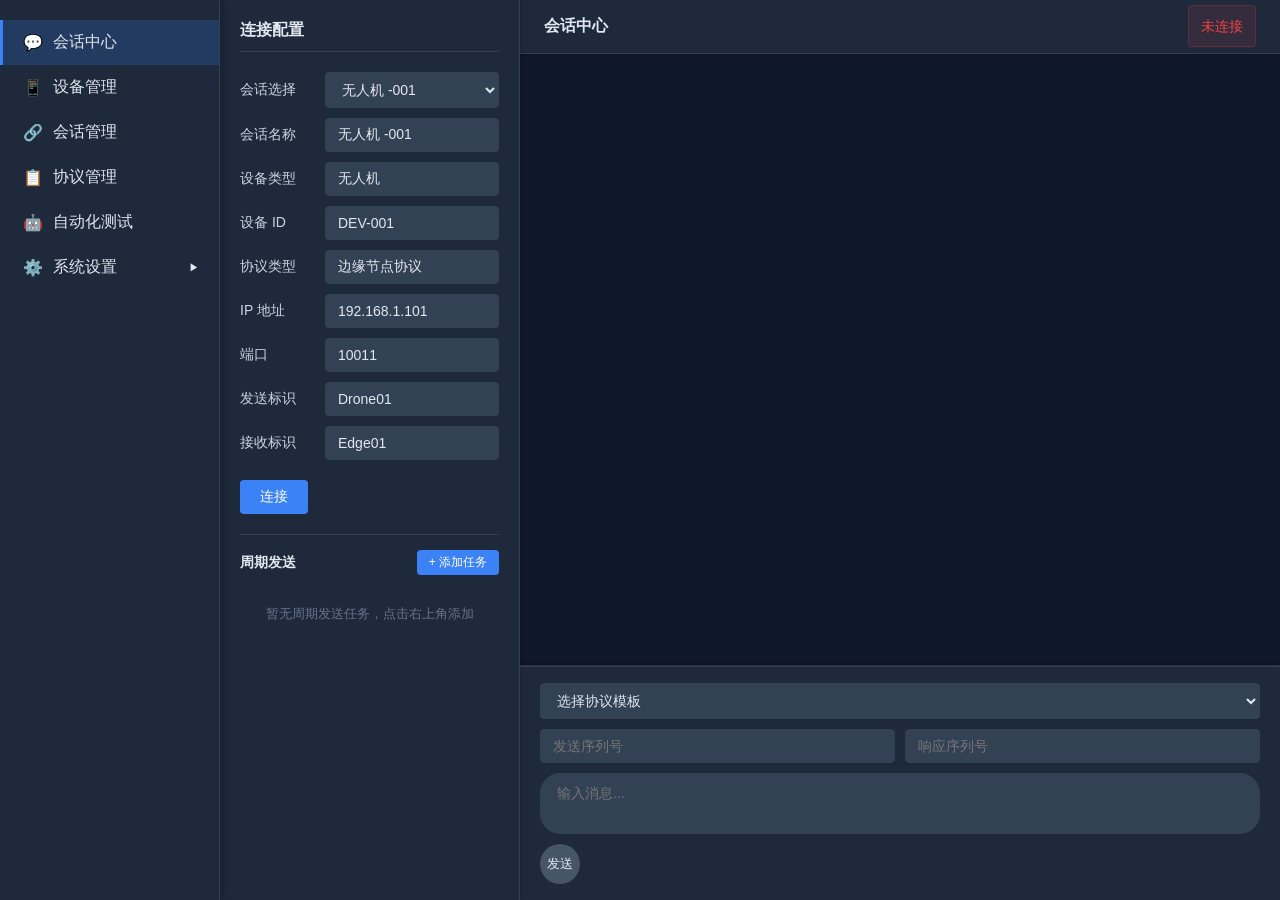
==== frontend/pages/session-center.html @ c9eb52df "feat: 完成会话中心、参数设置、周期任务功能" ====
<!DOCTYPE html>
<html lang="zh-CN">
<head>
    <meta charset="UTF-8">
    <meta name="viewport" content="width=device-width, initial-scale=1.0">
    <title>会话中心 - 实时会话系统</title>
    <link rel="stylesheet" href="../static/css/common.css">
    <style>
        .status.connecting {
            color: #f59e0b;
        }
    </style>
</head>
<body>
    <div class="container">
        <!-- 左侧菜单栏 -->
        <div class="sidebar">
            <ul>
                <li class="active"><span>💬</span><span>会话中心</span></li>
                <li><span>📱</span><span>设备管理</span></li>
                <li><span>🔗</span><span>会话管理</span></li>
                <li><span>📋</span><span>协议管理</span></li>
                <li><span>🤖</span><span>自动化测试</span></li>
                <li class="has-submenu">
                    <div class="menu-header" onclick="toggleSubmenu(this)">
                        <span>⚙️</span><span>系统设置</span>
                        <span class="toggle-icon">▶</span>
                    </div>
                    <ul class="submenu">
                        <li class="" onclick="navigateTo('/pages/parameter-settings.html')">参数设置</li>
                        <li onclick="navigateTo('/pages/scheduled-task.html')">周期任务</li>
                    </ul>
                </li>
            </ul>
        </div>

        <!-- 中间配置区域 -->
        <div class="config-panel">
            <h3>连接配置</h3>

            <div class="form-group form-group-inline">
                <label>会话选择</label>
                <select id="sessionSelect">
                    <option value="">加载中...</option>
                </select>
            </div>

            <div class="form-group form-group-inline">
                <label>会话名称</label>
                <input type="text" id="sessionName" disabled>
            </div>

            <div class="form-group form-group-inline">
                <label>设备类型</label>
                <input type="text" id="deviceType" disabled>
            </div>

            <div class="form-group form-group-inline">
                <label>设备 ID</label>
                <input type="text" id="deviceId" disabled>
            </div>

            <div class="form-group form-group-inline">
                <label>协议类型</label>
                <input type="text" id="protocolType" disabled>
            </div>

            <div class="form-group form-group-inline">
                <label>IP 地址</label>
                <input type="text" id="ipAddress" disabled>
            </div>

            <div class="form-group form-group-inline">
                <label>端口</label>
                <input type="text" id="port" disabled>
            </div>

            <div class="form-group form-group-inline">
                <label>发送标识</label>
                <input type="text" id="sendCode" disabled>
            </div>

            <div class="form-group form-group-inline">
                <label>接收标识</label>
                <input type="text" id="receiveCode" disabled>
            </div>

            <div class="btn-group">
                <button class="btn btn-primary" id="connectDisconnectButton">连接</button>
            </div>

            <!-- 周期发送配置 -->
            <div class="periodic-send-config" style="margin-top:20px;padding-top:15px;border-top:1px solid #334155;">
                <div style="display:flex;justify-content:space-between;align-items:center;margin-bottom:10px;">
                    <h4 style="margin:0;color:#E2E8F0;font-size:14px;">周期发送</h4>
                    <button class="btn btn-sm btn-primary" id="addPeriodicTaskBtn" style="padding:4px 12px;font-size:12px;">+ 添加任务</button>
                </div>
                <div id="periodicTaskList" style="max-height:200px;overflow-y:auto;">
                    <div style="color:#64748B;font-size:13px;text-align:center;padding:20px;">暂无周期发送任务，点击右上角添加</div>
                </div>
            </div>
        </div>

        <!-- 右侧消息区域 -->
        <div class="content-panel">
            <div class="content-header">
                <h3>会话中心</h3>
                <div>
                    <span id="connection-status" class="status disconnected">未连接</span>
                </div>
            </div>

            <div class="messages" id="messages">
                <!-- 消息将在这里显示 -->
            </div>

            <div class="input-area">
                <div class="protocol-template">
                    <select id="protocolTemplate" class="protocol-select">
                        <option value="">选择协议模板</option>
                        <option value="heartbeat">心跳协议</option>
                        <option value="status">状态上报协议</option>
                        <option value="control">控制命令协议</option>
                        <option value="data">数据传输协议</option>
                    </select>
                </div>
                <div class="sequence-numbers">
                    <input type="number" id="sendSequence" placeholder="发送序列号" class="sequence-input">
                    <input type="number" id="responseSequence" placeholder="响应序列号" class="sequence-input">
                </div>
                <div class="input-container">
                    <textarea class="input-box" id="message-input" placeholder="输入消息..."></textarea>
                </div>
                <button class="send-btn" id="send-button" disabled>发送</button>
            </div>
        </div>
    </div>

    <script src="../static/js/common.js"></script>
    <script>
        let sessionWebSocket = null;
        let connectionStatus = 'disconnected';
        let sessions = [];
        let currentSessionId = null;

        // 建立会话连接
        function establishSessionConnection() {
            const sessionId = document.getElementById('sessionSelect').value;
            if (!sessionId) {
                addMessage('system', '请先选择一个会话');
                return;
            }

            currentSessionId = sessionId;

            // 获取会话信息用于日志
            const ip = document.getElementById('ipAddress').value;
            const port = document.getElementById('port').value;

            // 判断是否需要强制重连
            const forceReconnect = (connectionStatus === 'connected' || connectionStatus === 'connecting');

            // 详细日志
            console.log('[连接请求] Session ID:', sessionId);
            console.log('[连接请求] URL:', `http://localhost:8000/api/sessions/${sessionId}/establish-connection?force=${forceReconnect}`);
            console.log('[连接请求] 设备地址:', `${ip}:${port}`);
            console.log('[连接请求] 当前状态:', connectionStatus, ', 强制重连:', forceReconnect);

            // 先更新 UI 为连接中状态
            updateConnectionUI('connecting');
            addMessage('system', '正在建立连接...');

            // 调用后端接口建立连接
            fetch(`http://localhost:8000/api/sessions/${sessionId}/establish-connection?force=${forceReconnect}`, {
                method: 'POST',
                headers: {
                    'Content-Type': 'application/json'
                }
            })
            .then(response => {
                console.log('[连接响应] 状态码:', response.status);
                if (response.ok) {
                    return response.json();
                }
                throw new Error(`HTTP ${response.status}: ${response.statusText}`);
            })
            .then(data => {
                console.log('[连接响应] 数据:', data);
                // 只在首次连接成功时显示成功消息，重连时不显示"无需重复连接"
                if (data.status === 'connected' && connectionStatus !== 'connecting') {
                    addMessage('system', data.message);
                } else if (connectionStatus === 'connecting') {
                    // 连接中状态下收到已连接响应，显示成功消息
                    addMessage('system', data.message);
                }
                // 建立 WebSocket 连接接收实时推送
                connectSessionWebSocket(sessionId);
            })
            .catch(error => {
                console.error('[连接错误]', error);
                addMessage('system', `连接失败：${error.message}`);
                updateConnectionUI('error');
            });
        }

        // 连接会话 WebSocket
        function connectSessionWebSocket(sessionId) {
            // 关闭现有连接
            if (sessionWebSocket) {
                sessionWebSocket.close();
            }

            // 创建新连接
            const wsUrl = `ws://localhost:8000/ws/session/${sessionId}`;
            console.log('[WebSocket] 正在连接:', wsUrl);
            sessionWebSocket = new WebSocket(wsUrl);

            // 连接成功
            sessionWebSocket.onopen = function() {
                console.log('[WebSocket] 连接成功');
                // WebSocket 连接成功后，状态会由后端推送的状态消息更新
            };

            // 接收消息
            sessionWebSocket.onmessage = function(event) {
                console.log('[WebSocket] 收到消息:', event.data);
                try {
                    const message = JSON.parse(event.data);
                    handleMessage(message);
                } catch (error) {
                    console.error('解析消息失败:', error);
                    addMessage('system', `解析消息失败：${error.message}`);
                }
            };

            // 连接关闭
            sessionWebSocket.onclose = function(event) {
                console.log('[WebSocket] 连接关闭', {
                    code: event.code,
                    reason: event.reason,
                    wasClean: event.wasClean
                });
            };

            // 连接错误
            sessionWebSocket.onerror = function(error) {
                console.error('[WebSocket] 连接错误:', error);
                // 只有在连接中且 WebSocket 未建立时才显示连接异常
                if (connectionStatus === 'connecting') {
                    addMessage('system', '会话连接异常，请检查设备状态');
                    updateConnectionUI('error');
                }
            };
        }

        // 处理接收到的消息
        function handleMessage(message) {
            switch (message.type) {
                case 'status':
                    // 更新连接状态
                    updateConnectionUI(message.status);
                    addMessage('system', message.message || `连接状态：${message.status}`);
                    break;
                case 'message':
                    // 接收或发送的消息
                    if (message.direction === 'received') {
                        addMessage('received', message.content);
                    } else if (message.direction === 'sent') {
                        addMessage('sent', message.content);
                    }
                    break;
                case 'error':
                    // 错误消息
                    addMessage('system', `错误：${message.message || message.content}`);
                    updateConnectionUI('error');
                    break;
                case 'disconnected':
                    // 设备断开连接
                    addMessage('system', '会话已断开连接');
                    updateConnectionUI('disconnected');
                    break;
                default:
                    console.log('未知消息类型:', message.type);
            }
        }

        // 更新连接状态 UI
        function updateConnectionUI(status) {
            connectionStatus = status;
            const statusElement = document.getElementById('connection-status');
            const connectButton = document.getElementById('connectDisconnectButton');
            const sendButton = document.getElementById('send-button');

            switch (status) {
                case 'connected':
                    statusElement.textContent = '已连接';
                    statusElement.className = 'status connected';
                    connectButton.textContent = '断开连接';
                    connectButton.className = 'btn btn-danger';
                    connectButton.disabled = false;
                    sendButton.disabled = false;
                    sendButton.classList.add('enabled');
                    break;
                case 'connecting':
                    statusElement.textContent = '连接中...';
                    statusElement.className = 'status connecting';
                    connectButton.textContent = '连接中';
                    connectButton.className = 'btn btn-warning';
                    connectButton.disabled = true;
                    sendButton.disabled = true;
                    sendButton.classList.remove('enabled');
                    break;
                case 'disconnected':
                    statusElement.textContent = '未连接';
                    statusElement.className = 'status disconnected';
                    connectButton.textContent = '连接';
                    connectButton.className = 'btn btn-primary';
                    connectButton.disabled = false;
                    sendButton.disabled = true;
                    sendButton.classList.remove('enabled');
                    break;
                case 'error':
                    statusElement.textContent = '连接错误';
                    statusElement.className = 'status disconnected';
                    connectButton.textContent = '重新连接';
                    connectButton.className = 'btn btn-warning';
                    connectButton.disabled = false;
                    sendButton.disabled = true;
                    sendButton.classList.remove('enabled');
                    break;
            }
        }

        // 断开会话连接
        function disconnectSessionConnection() {
            if (!currentSessionId) {
                return;
            }

            // 先更新 UI 为连接中状态，防止重复点击
            updateConnectionUI('connecting');

            // 调用后端接口关闭连接
            fetch(`http://localhost:8000/api/sessions/${currentSessionId}/close-connection`, {
                method: 'POST'
            })
            .then(response => {
                if (response.ok) {
                    addMessage('system', '连接已关闭');
                    updateConnectionUI('disconnected');
                } else {
                    throw new Error('断开连接失败');
                }
            })
            .catch(error => {
                console.error('断开连接失败:', error);
                addMessage('system', `断开连接失败：${error.message}`);
                // 恢复状态
                updateConnectionUI('error');
            })
            .finally(() => {
                // 关闭 WebSocket
                if (sessionWebSocket) {
                    sessionWebSocket.close();
                    sessionWebSocket = null;
                }
            });
        }

        // 添加消息到界面
        function addMessage(type, content) {
            const messagesDiv = document.getElementById('messages');
            const messageDiv = document.createElement('div');
            messageDiv.className = `message ${type}`;

            if (type === 'system') {
                const contentDiv = document.createElement('div');
                contentDiv.className = 'message-content';
                contentDiv.textContent = content;
                messageDiv.appendChild(contentDiv);
            } else {
                const timeDiv = document.createElement('div');
                timeDiv.className = 'message-time';
                timeDiv.textContent = new Date().toLocaleTimeString();

                const contentDiv = document.createElement('div');
                contentDiv.className = 'message-content';
                contentDiv.textContent = content;

                if (type === 'sent') {
                    messageDiv.appendChild(contentDiv);
                    messageDiv.appendChild(timeDiv);
                } else {
                    messageDiv.appendChild(timeDiv);
                    messageDiv.appendChild(contentDiv);
                }
            }

            messagesDiv.appendChild(messageDiv);

            // 滚动到底部
            messagesDiv.scrollTop = messagesDiv.scrollHeight;
        }

        // 发送消息
        function sendMessage() {
            const input = document.getElementById('message-input');
            const message = input.value.trim();
            const sendSequence = document.getElementById('sendSequence').value;
            const responseSequence = document.getElementById('responseSequence').value;

            if (!currentSessionId) {
                addMessage('system', '请先选择会话');
                return;
            }

            if (message && connectionStatus === 'connected') {
                // 调用后端接口发送消息
                fetch(`http://localhost:8000/api/sessions/${currentSessionId}/send-message?content=${encodeURIComponent(message)}`, {
                    method: 'POST'
                })
                .then(response => {
                    if (response.ok) {
                        // 发送成功后，消息会通过 WebSocket 推送回来显示
                        // 重置输入框高度
                        input.style.height = 'auto';
                        // 禁用发送按钮
                        document.getElementById('send-button').disabled = true;
                        document.getElementById('send-button').classList.remove('enabled');
                    } else {
                        throw new Error('发送失败');
                    }
                })
                .catch(error => {
                    console.error('发送消息失败:', error);
                    addMessage('system', `发送失败：${error.message}`);
                });

                // 发送后再次填充协议模板
                setTimeout(function() {
                    fillProtocolTemplate('protocolTemplate', 'protocolType', 'message-input', 'sendCode', 'receiveCode');
                }, 100);
            }
        }

        // 检查输入框内容，启用/禁用发送按钮
        function checkInput() {
            const input = document.getElementById('message-input');
            const sendButton = document.getElementById('send-button');
            if (input && sendButton) {
                if (input.value.trim() && connectionStatus === 'connected') {
                    sendButton.disabled = false;
                    sendButton.classList.add('enabled');
                } else {
                    sendButton.disabled = true;
                    sendButton.classList.remove('enabled');
                }
            }
        }

        // 加载会话列表
        function loadSessions() {
            fetch('http://localhost:8000/api/sessions')
                .then(response => response.json())
                .then(data => {
                    sessions = data;
                    const sessionSelect = document.getElementById('sessionSelect');
                    sessionSelect.innerHTML = '';

                    if (sessions.length > 0) {
                        sessions.forEach(session => {
                            const option = document.createElement('option');
                            option.value = session.id;
                            option.textContent = session.name || session.id;
                            sessionSelect.appendChild(option);
                        });
                        // 默认选择第一个会话
                        sessionSelect.selectedIndex = 0;
                        // 显示第一个会话的详细信息
                        showSessionDetails(sessions[0]);
                    } else {
                        const option = document.createElement('option');
                        option.value = '';
                        option.textContent = '无可用会话';
                        sessionSelect.appendChild(option);
                    }
                })
                .catch(error => {
                    console.error('加载会话列表失败:', error);
                    const sessionSelect = document.getElementById('sessionSelect');
                    sessionSelect.innerHTML = '';
                    const option = document.createElement('option');
                    option.value = '';
                    option.textContent = '加载失败';
                    sessionSelect.appendChild(option);

                    // 使用模拟数据
                    sessions = [
                        {
                            id: 'SESSION-001',
                            name: '无人机 -001',
                            device_type: '无人机',
                            device_id: 'DEV-001',
                            protocol_type: '边缘节点协议',
                            ip: '192.168.1.101',
                            port: 10011,
                            send_code: 'Drone01',
                            receive_code: 'Edge01'
                        },
                        {
                            id: 'SESSION-002',
                            name: '机器人 -001',
                            device_type: '机器人',
                            device_id: 'DEV-002',
                            protocol_type: '机器人协议',
                            ip: '192.168.1.102',
                            port: 10012,
                            send_code: 'Robot01',
                            receive_code: 'Edge02'
                        }
                    ];

                    sessionSelect.innerHTML = '';
                    sessions.forEach(session => {
                        const option = document.createElement('option');
                        option.value = session.id;
                        option.textContent = session.name || session.id;
                        sessionSelect.appendChild(option);
                    });
                    // 默认选择第一个会话
                    sessionSelect.selectedIndex = 0;
                    // 显示第一个会话的详细信息
                    showSessionDetails(sessions[0]);
                });
        }

        // 显示会话详细信息
        function showSessionDetails(session) {
            document.getElementById('sessionName').value = session.name || session.id;
            document.getElementById('deviceType').value = session.device_type || '未知';
            document.getElementById('deviceId').value = session.device_id || '未知';
            document.getElementById('protocolType').value = session.protocol_type || '未知';
            document.getElementById('ipAddress').value = session.ip || '未知';
            document.getElementById('port').value = session.port || '未知';
            document.getElementById('sendCode').value = session.send_code || '未知';
            document.getElementById('receiveCode').value = session.receive_code || '未知';
        }

        // 绑定事件
        document.getElementById('connectDisconnectButton').addEventListener('click', function() {
            if (connectionStatus === 'disconnected' || connectionStatus === 'error') {
                // 当前未连接或错误状态，点击连接
                establishSessionConnection();
            } else if (connectionStatus === 'connected') {
                // 当前已连接，点击断开
                disconnectSessionConnection();
            }
            // connecting 状态时不响应点击
        });
        document.getElementById('send-button').addEventListener('click', sendMessage);
        document.getElementById('message-input').addEventListener('keypress', function(e) {
            if (e.key === 'Enter' && !e.shiftKey) {
                e.preventDefault();
                sendMessage();
            }
        });
        document.getElementById('message-input').addEventListener('input', function() {
            checkInput();
            adjustInputHeight('message-input');
        });

        // 协议模板选择事件
        document.getElementById('protocolTemplate').addEventListener('change', function() {
            fillProtocolTemplate('protocolTemplate', 'protocolType', 'message-input', 'sendCode', 'receiveCode');
        });

        // 会话选择事件
        document.getElementById('sessionSelect').addEventListener('change', function() {
            const sessionId = this.value;
            const session = sessions.find(s => s.id === sessionId);
            if (session) {
                showSessionDetails(session);
            }
        });

        // 初始化
        loadSessions();
        checkInput();

        // ====== 设备类型字典映射 ======
        let deviceTypeDict = {};

        // 加载设备类型字典
        function loadDeviceTypeDictionary() {
            fetch('http://localhost:8000/api/protocols/dictionary/device-types')
                .then(response => response.ok ? response.json() : {})
                .then(data => {
                    deviceTypeDict = data;
                    console.log('设备类型字典加载完成:', data);
                })
                .catch(error => {
                    console.error('加载设备类型字典失败:', error);
                });
        }

        // 获取设备类型中文名称
        function getDeviceTypeName(code) {
            return deviceTypeDict[code]?.name || code;
        }

        // 加载设备类型字典
        loadDeviceTypeDictionary();

        // 修改 showSessionDetails 函数以使用字典映射
        const originalShowSessionDetails = showSessionDetails;
        showSessionDetails = function(session) {
            originalShowSessionDetails(session);
            
            // 使用字典映射设备类型
            const deviceType = session.device_type || '未知';
            const deviceTypeName = getDeviceTypeName(deviceType);
            document.getElementById('deviceType').value = deviceTypeName;
        };
    </script>
</body>
</html>
---- frontend/static/css/common.css ----
* {
    box-sizing: border-box;
    margin: 0;
    padding: 0;
}

body {
    font-family: -apple-system, BlinkMacSystemFont, 'Segoe UI', Roboto, 'Helvetica Neue', Arial, sans-serif;
    margin: 0;
    padding: 0;
    background-color: #0F172A;
    color: #E2E8F0;
    height: 100vh;
    overflow: hidden;
}

/* 顶部导航栏 */
.top-nav {
    height: 60px;
    background-color: #1E293B;
    color: #E2E8F0;
    display: flex;
    align-items: center;
    padding: 0 20px;
    box-shadow: 0 2px 8px rgba(0, 0, 0, 0.3);
    z-index: 100;
    border-bottom: 1px solid #334155;
}

.top-nav .logo {
    display: flex;
    align-items: center;
    font-size: 18px;
    font-weight: 600;
    margin-right: 30px;
}

.top-nav .logo::before {
    content: '⚙️';
    margin-right: 10px;
    font-size: 20px;
}

.top-nav .title {
    flex: 1;
    font-size: 16px;
}

.top-nav .search {
    margin-right: 20px;
}

.top-nav .search input {
    padding: 6px 12px;
    border: 1px solid #334155;
    border-radius: 4px;
    background-color: #334155;
    color: #E2E8F0;
    font-size: 14px;
}

.top-nav .search input::placeholder {
    color: rgba(226, 232, 240, 0.7);
}

.top-nav .user-info {
    display: flex;
    align-items: center;
    gap: 10px;
}

.container {
    display: flex;
    height: 100vh;
}

/* 左侧菜单栏 */
.sidebar {
    width: 220px;
    background-color: #1E293B;
    color: #E2E8F0;
    padding: 20px 0;
    box-shadow: 2px 0 8px rgba(0, 0, 0, 0.3);
    z-index: 10;
    border-right: 1px solid #334155;
}

.sidebar ul {
    list-style: none;
}

.sidebar li {
    padding: 12px 20px;
    cursor: pointer;
    transition: all 0.3s ease;
    border-left: 3px solid transparent;
    display: flex;
    align-items: center;
    gap: 10px;
}

.sidebar li:hover {
    background-color: rgba(59, 130, 246, 0.1);
    border-left-color: #3B82F6;
}

.sidebar li.active {
    background-color: rgba(59, 130, 246, 0.2);
    color: #E2E8F0;
    font-weight: 500;
    border-left-color: #3B82F6;
}

/* 二级菜单 */
.sidebar li.has-submenu {
    flex-direction: column;
    padding: 0;
}

.sidebar li.has-submenu > .menu-header {
    width: 100%;
    padding: 12px 20px;
    display: flex;
    align-items: center;
    gap: 10px;
    cursor: pointer;
}

.sidebar li.has-submenu > .menu-header:hover {
    background-color: rgba(59, 130, 246, 0.1);
}

.sidebar li.has-submenu.active > .menu-header {
    background-color: rgba(59, 130, 246, 0.2);
    border-left: 3px solid #3B82F6;
    padding-left: 17px;
}

.sidebar li.has-submenu .toggle-icon {
    font-size: 10px;
    transition: transform 0.3s ease;
    margin-left: auto;
}

.sidebar li.has-submenu.active .toggle-icon {
    transform: rotate(90deg);
}

.sidebar li.has-submenu .submenu {
    list-style: none;
    padding: 0;
    margin: 0;
    max-height: 0;
    overflow: hidden;
    transition: max-height 0.3s ease;
    background-color: rgba(15, 23, 42, 0.5);
}

.sidebar li.has-submenu.active .submenu {
    max-height: 200px;
}

.sidebar li.has-submenu .submenu li {
    padding: 10px 20px 10px 52px;
    cursor: pointer;
    transition: all 0.3s ease;
    border-left: 3px solid transparent;
    font-size: 13px;
    color: #94A3B8;
}

.sidebar li.has-submenu .submenu li:hover {
    background-color: rgba(59, 130, 246, 0.1);
    color: #E2E8F0;
}

.sidebar li.has-submenu .submenu li.active {
    background-color: rgba(59, 130, 246, 0.15);
    color: #E2E8F0;
    border-left-color: #3B82F6;
}

/* 中间配置区域 */
.config-panel {
    width: 300px;
    background-color: #1E293B;
    border-right: 1px solid #334155;
    padding: 20px;
    overflow-y: auto;
    box-shadow: 1px 0 3px rgba(0, 0, 0, 0.15);
    z-index: 5;
}

.config-panel h3 {
    margin-bottom: 20px;
    color: #E2E8F0;
    font-size: 16px;
    padding-bottom: 10px;
    border-bottom: 1px solid #334155;
    font-weight: 600;
}

.form-group {
    margin-bottom: 15px;
}

.form-group label {
    display: block;
    margin-bottom: 8px;
    color: #CBD5E1;
    font-size: 14px;
    font-weight: 500;
}

.form-group input,
.form-group select {
    width: 100%;
    padding: 8px 12px;
    border: 1px solid #334155;
    border-radius: 4px;
    font-size: 14px;
    transition: all 0.3s ease;
    background-color: #334155;
    color: #E2E8F0;
}

/* 内联表单组 */
.form-group-inline {
    display: flex;
    align-items: center;
    gap: 5px;
    margin-bottom: 10px;
}

.form-group-inline label {
    display: inline-block;
    margin-bottom: 0;
    width: 80px;
    flex-shrink: 0;
}

.form-group-inline select,
.form-group-inline input {
    flex: 1;
}

.form-group input:focus,
.form-group select:focus {
    outline: none;
    border-color: #3B82F6;
    box-shadow: 0 0 0 2px rgba(59, 130, 246, 0.2);
}

.btn {
    padding: 8px 20px;
    border: none;
    border-radius: 4px;
    cursor: pointer;
    font-size: 14px;
    transition: all 0.3s ease;
    font-weight: 500;
}

.btn-primary {
    background-color: #3B82F6;
    color: white;
}

.btn-primary:hover {
    background-color: #2563EB;
    transform: translateY(-1px);
    box-shadow: 0 2px 4px rgba(59, 130, 246, 0.3);
}

.btn-danger {
    background-color: #EF4444;
    color: white;
}

.btn-danger:hover {
    background-color: #DC2626;
    transform: translateY(-1px);
    box-shadow: 0 2px 4px rgba(239, 68, 68, 0.3);
}

.btn-warning {
    background-color: #F59E0B;
    color: white;
}

.btn-warning:hover {
    background-color: #D97706;
    transform: translateY(-1px);
    box-shadow: 0 2px 4px rgba(245, 158, 11, 0.3);
}

.btn-group {
    display: flex;
    gap: 10px;
    margin-top: 20px;
    flex-wrap: wrap;
}

.status {
    margin-top: 20px;
    padding: 12px;
    border-radius: 4px;
    font-size: 14px;
    font-weight: 500;
}

.status.connected {
    background-color: rgba(16, 185, 129, 0.1);
    color: #10B981;
    border: 1px solid rgba(16, 185, 129, 0.2);
    box-shadow: 0 1px 2px rgba(16, 185, 129, 0.1);
}

.status.connecting {
    background-color: rgba(245, 158, 11, 0.1);
    color: #F59E0B;
    border: 1px solid rgba(245, 158, 11, 0.2);
    box-shadow: 0 1px 2px rgba(245, 158, 11, 0.1);
    animation: pulse 1.5s ease-in-out infinite;
}

@keyframes pulse {
    0%, 100% {
        opacity: 1;
    }
    50% {
        opacity: 0.7;
    }
}

.status.disconnected {
    background-color: rgba(239, 68, 68, 0.1);
    color: #EF4444;
    border: 1px solid rgba(239, 68, 68, 0.2);
    box-shadow: 0 1px 2px rgba(239, 68, 68, 0.1);
}

/* 右侧内容区域 */
.content-panel {
    flex: 1;
    display: flex;
    flex-direction: column;
    background-color: #0F172A;
    position: relative;
    box-shadow: 0 0 3px rgba(0, 0, 0, 0.15);
}

.content-header {
    padding: 16px 24px;
    background-color: #1E293B;
    border-bottom: 1px solid #334155;
    display: flex;
    justify-content: space-between;
    align-items: center;
    box-shadow: 0 1px 2px rgba(0, 0, 0, 0.15);
    z-index: 1;
}

.content-header h3 {
    color: #E2E8F0;
    font-size: 16px;
    margin: 0;
    font-weight: 600;
}

/* 消息区域 */
.messages {
    flex: 1;
    padding: 20px;
    overflow-y: auto;
    background-color: #0F172A;
    color: #E2E8F0;
    font-family: -apple-system, BlinkMacSystemFont, 'Segoe UI', Roboto, 'Helvetica Neue', Arial, sans-serif;
    font-size: 14px;
    line-height: 1.5;
    display: flex;
    flex-direction: column;
    gap: 16px;
    border-bottom: 1px solid #334155;
}

.message {
    display: flex;
    margin-bottom: 0;
    padding: 0;
    border-bottom: none;
    max-width: 80%;
    align-self: flex-start;
}

.message.sent {
    align-self: flex-end;
    background-color: transparent;
}

.message.received {
    background-color: transparent;
}

.message.system {
    align-self: center;
    background-color: transparent;
    text-align: center;
    font-size: 12px;
    color: #94A3B8;
    max-width: 100%;
}

.message-content {
    padding: 12px 16px;
    border-radius: 18px;
    max-width: 100%;
    box-shadow: 0 1px 2px rgba(0, 0, 0, 0.3);
    word-wrap: break-word;
}

.message.sent .message-content {
    background-color: #3B82F6;
    color: #FFFFFF;
    border-bottom-right-radius: 4px;
}

.message.received .message-content {
    background-color: #334155;
    color: #E2E8F0;
    border: none;
    border-bottom-left-radius: 4px;
}

.message.system .message-content {
    background-color: transparent;
    color: #94A3B8;
    font-size: 12px;
    text-align: center;
    max-width: 100%;
    box-shadow: none;
    padding: 4px 12px;
}

.message-time {
    font-size: 11px;
    color: #64748B;
    margin: 4px 8px 0 0;
    align-self: flex-end;
    padding-top: 0;
    display: block;
    white-space: nowrap;
}

.message.sent .message-time {
    order: -1;
    margin: 4px 0 0 8px;
}

/* 消息输入区域 */
.input-area {
    padding: 16px 20px;
    background-color: #1E293B;
    border-top: 1px solid #334155;
    display: flex;
    flex-direction: column;
    gap: 10px;
    width: 100%;
    box-shadow: 0 -2px 4px rgba(0, 0, 0, 0.3);
}

.protocol-template {
    width: 100%;
}

.protocol-select {
    width: 100%;
    padding: 8px 12px;
    border: 1px solid #334155;
    border-radius: 4px;
    font-size: 14px;
    transition: all 0.3s ease;
    background-color: #334155;
    color: #E2E8F0;
}

.protocol-select:focus {
    outline: none;
    border-color: #3B82F6;
    box-shadow: 0 0 0 2px rgba(59, 130, 246, 0.2);
}

.sequence-numbers {
    display: flex;
    gap: 10px;
}

.sequence-input {
    flex: 1;
    padding: 8px 12px;
    border: 1px solid #334155;
    border-radius: 4px;
    font-size: 14px;
    transition: all 0.3s ease;
    background-color: #334155;
    color: #E2E8F0;
}

.sequence-input:focus {
    outline: none;
    border-color: #3B82F6;
    box-shadow: 0 0 0 2px rgba(59, 130, 246, 0.2);
}

.input-container {
    flex: 1;
    display: flex;
    align-items: flex-end;
    gap: 8px;
    position: relative;
}

.input-box {
    flex: 1;
    min-height: 40px;
    max-height: 120px;
    padding: 10px 16px;
    border: 1px solid #334155;
    border-radius: 20px;
    resize: none;
    font-size: 14px;
    font-family: inherit;
    background-color: #334155;
    color: #E2E8F0;
    transition: all 0.3s ease;
    line-height: 1.4;
}

.input-box:focus {
    outline: none;
    border-color: #3B82F6;
    box-shadow: 0 0 0 2px rgba(59, 130, 246, 0.2);
}

.send-btn {
    width: 40px;
    height: 40px;
    border: none;
    border-radius: 50%;
    background-color: #475569;
    color: #E2E8F0;
    display: flex;
    align-items: center;
    justify-content: center;
    cursor: pointer;
    transition: all 0.3s ease;
    flex-shrink: 0;
}

.send-btn.enabled {
    background-color: #3B82F6;
    color: white;
}

.send-btn.enabled:hover {
    background-color: #2563EB;
    transform: translateY(-1px);
    box-shadow: 0 2px 4px rgba(59, 130, 246, 0.3);
}

/* 响应式设计 */
@media (max-width: 768px) {
    .sidebar {
        width: 60px;
    }
    
    .sidebar h3,
    .sidebar li span {
        display: none;
    }
    
    .config-panel {
        width: 280px;
    }
    
    .messages {
        padding: 16px;
    }
    
    .input-area {
        padding: 12px 16px;
    }
}

@media (max-width: 480px) {
    .config-panel {
        display: none;
    }
    
    .sidebar {
        display: none;
    }
    
    .message-content {
        max-width: 80%;
    }
    
    .messages::before,
    .messages::after {
        display: none;
    }
}
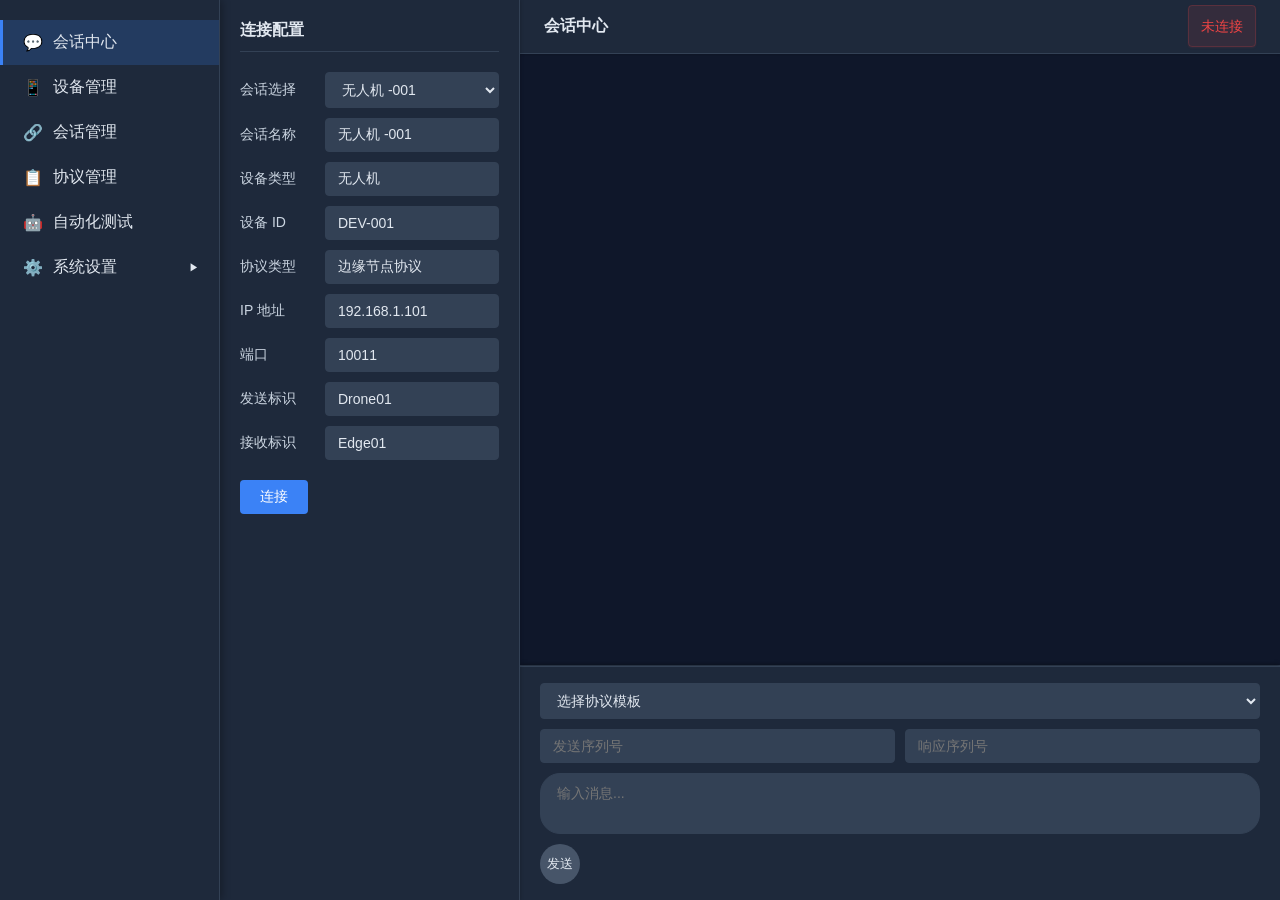
==== commit 55cc28b9: "refactor: 优化会话中心页面" ====
--- a/frontend/pages/session-center.html
+++ b/frontend/pages/session-center.html
@@ -88,17 +88,6 @@
             <div class="btn-group">
                 <button class="btn btn-primary" id="connectDisconnectButton">连接</button>
             </div>
-
-            <!-- 周期发送配置 -->
-            <div class="periodic-send-config" style="margin-top:20px;padding-top:15px;border-top:1px solid #334155;">
-                <div style="display:flex;justify-content:space-between;align-items:center;margin-bottom:10px;">
-                    <h4 style="margin:0;color:#E2E8F0;font-size:14px;">周期发送</h4>
-                    <button class="btn btn-sm btn-primary" id="addPeriodicTaskBtn" style="padding:4px 12px;font-size:12px;">+ 添加任务</button>
-                </div>
-                <div id="periodicTaskList" style="max-height:200px;overflow-y:auto;">
-                    <div style="color:#64748B;font-size:13px;text-align:center;padding:20px;">暂无周期发送任务，点击右上角添加</div>
-                </div>
-            </div>
         </div>
 
         <!-- 右侧消息区域 -->
@@ -118,10 +107,6 @@
                 <div class="protocol-template">
                     <select id="protocolTemplate" class="protocol-select">
                         <option value="">选择协议模板</option>
-                        <option value="heartbeat">心跳协议</option>
-                        <option value="status">状态上报协议</option>
-                        <option value="control">控制命令协议</option>
-                        <option value="data">数据传输协议</option>
                     </select>
                 </div>
                 <div class="sequence-numbers">
@@ -583,12 +568,36 @@
             }
         });
 
+        // 协议模板选择事件 - 加载协议结构
+        document.getElementById('protocolTemplate').addEventListener('change', function() {
+            const protocolId = this.value;
+            if (!protocolId) {
+                document.getElementById('message-input').value = '';
+                return;
+            }
+
+            // 获取协议详情，填充协议结构到输入框
+            fetch(`http://localhost:8000/api/protocols/${protocolId}`)
+                .then(response => response.ok ? response.json() : null)
+                .then(protocol => {
+                    if (protocol && protocol.structure) {
+                        document.getElementById('message-input').value = protocol.structure;
+                        adjustInputHeight('message-input');
+                        checkInput();
+                    }
+                })
+                .catch(error => {
+                    console.error('加载协议结构失败:', error);
+                });
+        });
+
         // 初始化
         loadSessions();
         checkInput();
 
         // ====== 设备类型字典映射 ======
         let deviceTypeDict = {};
+        let currentDeviceType = '';
 
         // 加载设备类型字典
         function loadDeviceTypeDictionary() {
@@ -608,10 +617,39 @@
             return deviceTypeDict[code]?.name || code;
         }
 
+        // 加载协议模板（根据设备类型）
+        function loadProtocolTemplates(deviceType) {
+            if (!deviceType) {
+                console.log('设备类型为空，不加载协议模板');
+                return;
+            }
+
+            // 从后端获取该设备类型的协议列表
+            fetch(`http://localhost:8000/api/protocols/device/${deviceType}`)
+                .then(response => response.ok ? response.json() : [])
+                .then(protocols => {
+                    const select = document.getElementById('protocolTemplate');
+                    select.innerHTML = '<option value="">选择协议模板</option>';
+                    
+                    protocols.forEach(protocol => {
+                        const option = document.createElement('option');
+                        option.value = protocol.id;
+                        option.textContent = protocol.name;
+                        select.appendChild(option);
+                    });
+                    console.log('协议模板加载完成:', protocols.length, '个');
+                })
+                .catch(error => {
+                    console.error('加载协议模板失败:', error);
+                    const select = document.getElementById('protocolTemplate');
+                    select.innerHTML = '<option value="">选择协议模板</option>';
+                });
+        }
+
         // 加载设备类型字典
         loadDeviceTypeDictionary();
 
-        // 修改 showSessionDetails 函数以使用字典映射
+        // 修改 showSessionDetails 函数以使用字典映射和加载协议模板
         const originalShowSessionDetails = showSessionDetails;
         showSessionDetails = function(session) {
             originalShowSessionDetails(session);
@@ -620,6 +658,12 @@
             const deviceType = session.device_type || '未知';
             const deviceTypeName = getDeviceTypeName(deviceType);
             document.getElementById('deviceType').value = deviceTypeName;
+            
+            // 保存当前设备类型
+            currentDeviceType = deviceType;
+            
+            // 加载该设备类型的协议模板
+            setTimeout(() => loadProtocolTemplates(deviceType), 100);
         };
     </script>
 </body>
